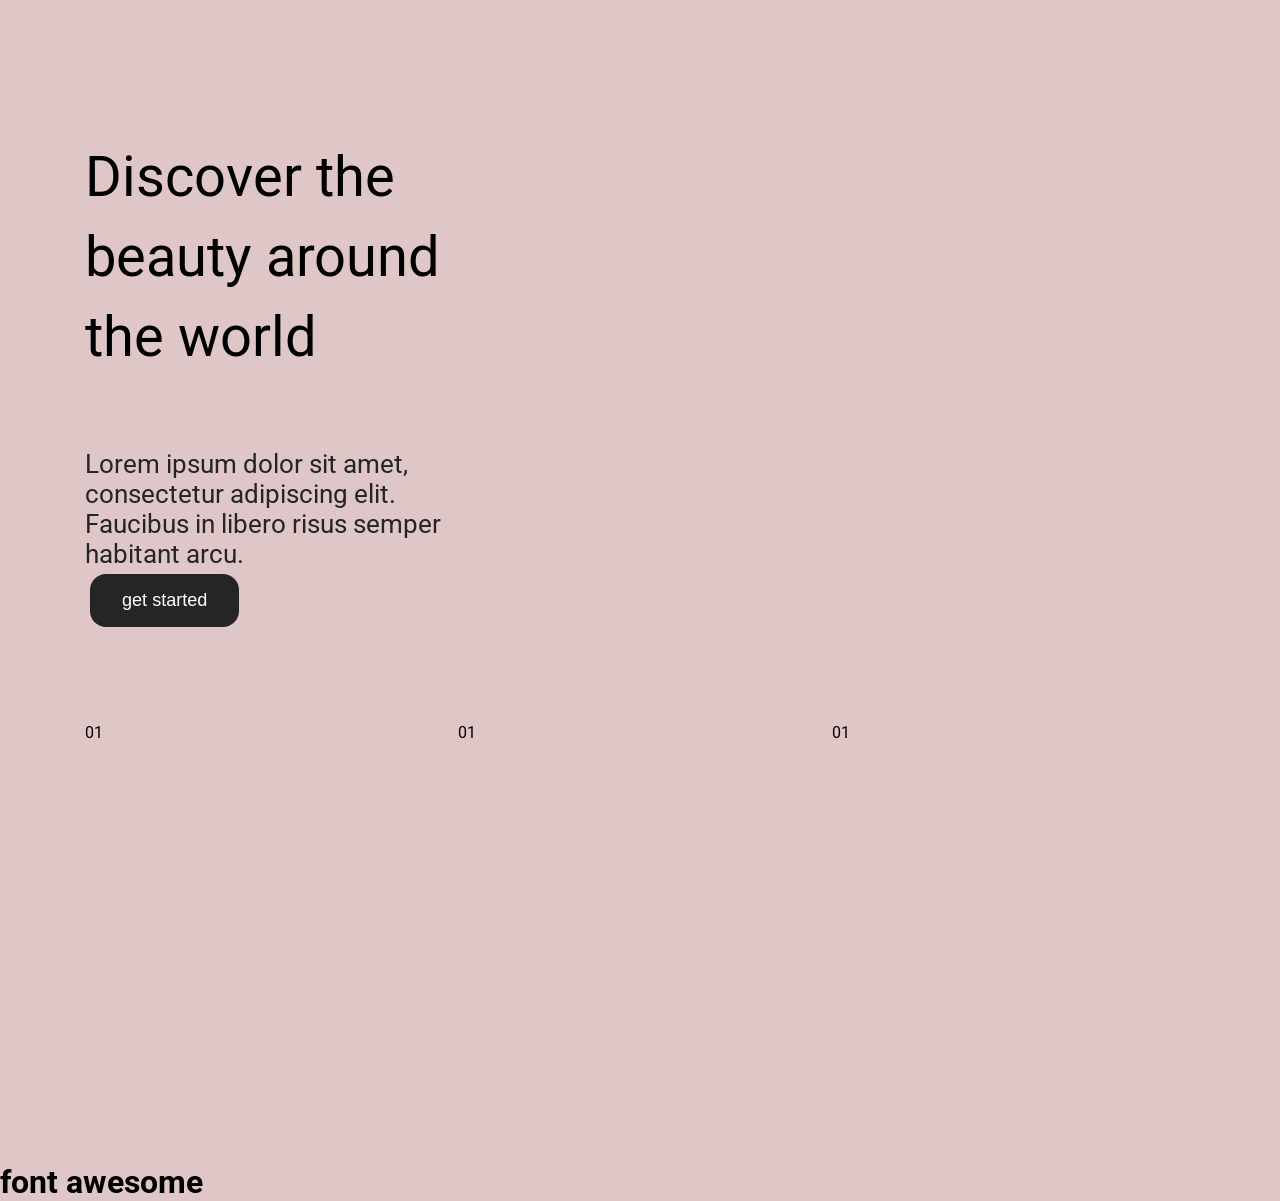
==== index.html @ 911cb874 "initial commit" ====
<!DOCTYPE html>
<html lang="en">
<head>
    <meta charset="UTF-8">
    <meta name="viewport" content="width=device-width, initial-scale=1.0">
    <title>Document</title>

    <style>
        @import url('https://fonts.googleapis.com/css2?family=Roboto:ital,wght@0,100..900;1,100..900&display=swap');
     * {
        padding: 0;
        margin: 0;
        box-sizing: border-box;
     }
     body {
     font-family: "Roboto", sans-serif;
     background-color: #dfc7c7;
     }
     .container {
        max-width: 1110px;
        margin-inline: auto;
        

     }
     .grid {
        display: grid;
        grid-template-columns: repeat(3,1fr);
        gap: 1.0625px;
     }
     .top-item {
        height: 30rem;
        /* background-color: burlywood; */
     }
     .top1 h2 {
       font-size: 3.5rem;
       line-height: 5rem;
       font-weight: 400;
       
     }
     .top1 {
        margin-top: 137px;
     }
     .top-item {
        border-radius: 1rem;
        /* margin-top: 10px; */
        
     }
     .top1 p {
        font-size: 1.63rem;
        color: #252525;
        margin-top: 4.5rem;
     }
     button {
        background-color: #252525;
        color: white;
        padding: 1rem 2rem;
        border: none;
        border-radius: 1rem;
        font-size: 1.13rem;
        cursor: pointer;
        margin: 5px;
     }
     button:hover{
        background-color: rgb(74, 109, 139);
     }
     .top2 {
        background: url(https://images.unsplash.com/photo-1613323593608-abc90fec84ff?w=500&auto=format&fit=crop&q=60&ixlib=rb-4.1.0&ixid=M3wxMjA3fDB8MHxzZWFyY2h8Nnx8aW1hZ2V8ZW58MHx8MHx8fDA%3D);
        background-size: cover;
        background-position: center;
        background-repeat: no-repeat;
        margin-top: 46px;
     }
     .top3 {
        background: url(https://images.unsplash.com/photo-1714918726792-3bad2cccb597?w=500&auto=format&fit=crop&q=60&ixlib=rb-4.1.0&ixid=M3wxMjA3fDB8MHxzZWFyY2h8N3x8Zm9yZXN0JTIwYW5kJTIwc2t5fGVufDB8fDB8fHww);
        background-size: cover;
        background-position: center;
        background-repeat: no-repeat;
        margin-top: 171px;
     }
     .bottom {
        height: 27.50rem;
        margin-top: 4.5rem;
        gap: 10px;
     }
    
     .sawir1 {
        background: url(https://images.unsplash.com/photo-1639439079373-badbac81c5b6?w=500&auto=format&fit=crop&q=60&ixlib=rb-4.1.0&ixid=M3wxMjA3fDB8MHxzZWFyY2h8MTl8fGZvcmVzdCUyMGFuZCUyMHNreXxlbnwwfHwwfHx8MA%3D%3D);
        background-size: cover;
        background-position: center;
        background-repeat: no-repeat;  
        height: 100%;
        border-radius: 1rem;
        
     }
     .sawir2 {
        background: url(https://images.unsplash.com/photo-1643286918679-dc71941c0c8a?w=500&auto=format&fit=crop&q=60&ixlib=rb-4.1.0&ixid=M3wxMjA3fDB8MHxzZWFyY2h8MjB8fHJpdmVyJTIwYW5kJTIwZm9yZXN0fGVufDB8fDB8fHww);
        background-size: cover;
        background-position: center;
        background-repeat: no-repeat;  
        height: 100%;
        border-radius: 1rem;
     }
     .sawir3 {
        background: url(https://plus.unsplash.com/premium_photo-1668456460190-ec6eabb39cf8?w=500&auto=format&fit=crop&q=60&ixlib=rb-4.1.0&ixid=M3wxMjA3fDB8MHxzZWFyY2h8MTd8fHN1biUyMHJpc2V8ZW58MHx8MHx8fDA%3D);
        background-size: cover;
        background-position: center;
        background-repeat: no-repeat;  
        height: 100%;
        border-radius: 1rem;
     }
    </style>

</head>
<body>
    <div class="container">

        <div class="grid top">


          <div class="top-item top1">
           <h2>Discover the beauty around the world</h2>
           <p>Lorem ipsum dolor sit amet, consectetur adipiscing elit. Faucibus in libero risus semper habitant arcu.</p>
           <button>get started</button>
          </div>

         <div class="top-item top2">
          
         </div>

      <div class="top-item top3">

      </div>


        </div>

<div class="grid bottom">
    <div class="bottom-item">
        <span>01</span>
        <div class="sawir1">

        </div>
    </div>
    <div class="bottom-item">
        <span>01</span>
        <div class="sawir2">

        </div>
    </div>
    <div class="bottom-item">
        <span>01</span>
        <div class="sawir3">

        </div>
    </div>
</div>


    </div>
</body>
</html>



<h1>font awesome</h1>
<i class="fa-solid fa-music"></i>
<i class="fa-solid fa-volume-low"></i>
<i class="fa-solid fa-volume-high"></i>
<i class="fa-solid fa-music"></i>
<i class="fa-brands fa-youtube"></i>
<i class="fa-brands fa-facebook"></i>
<i class="fa-brands fa-tiktok"></i>
<i class="fa-brands fa-opera"></i>
<i class="fa-brands fa-chrome"></i>
<i class="fa-brands fa-calculator"></i>
<i class="fa-brands fa-telegram"></i>
<i class="fa-brands fa-discord"></i>
<i class="fa-brands fa-whatsapp"></i>
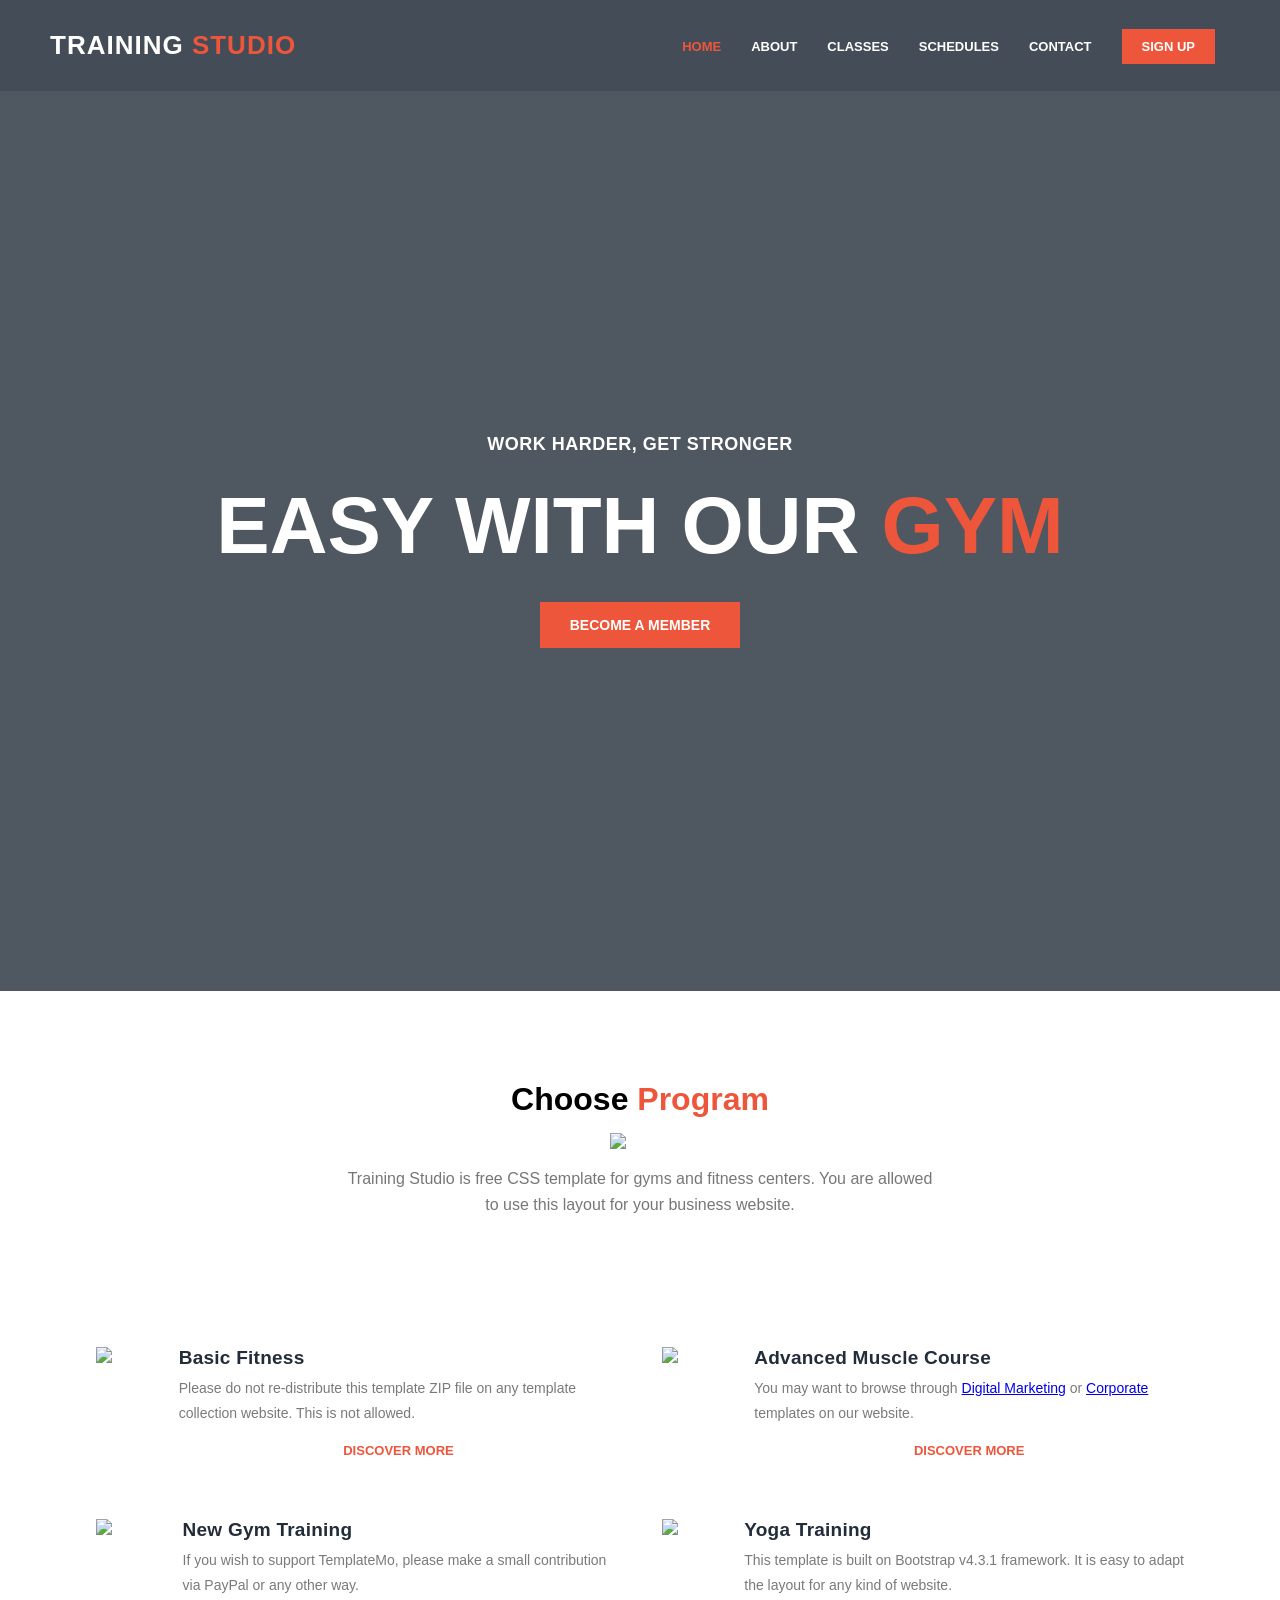
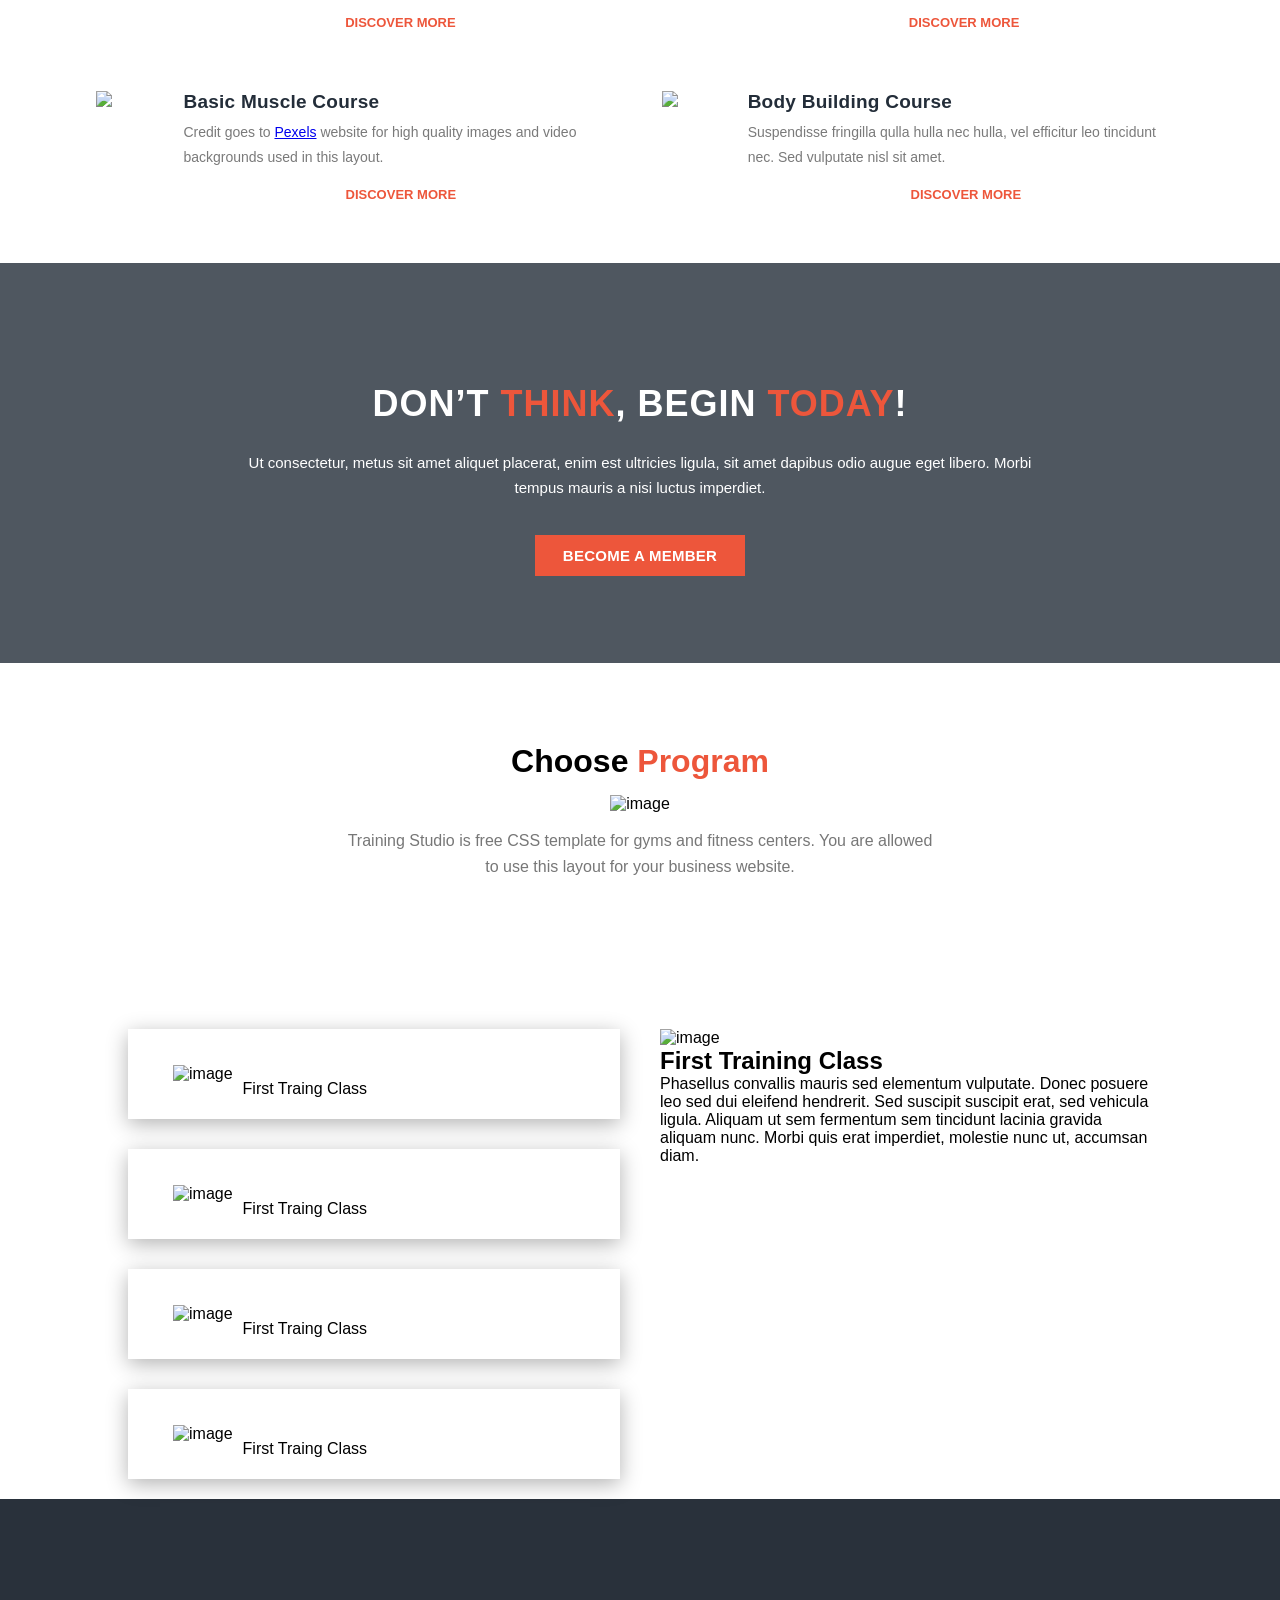
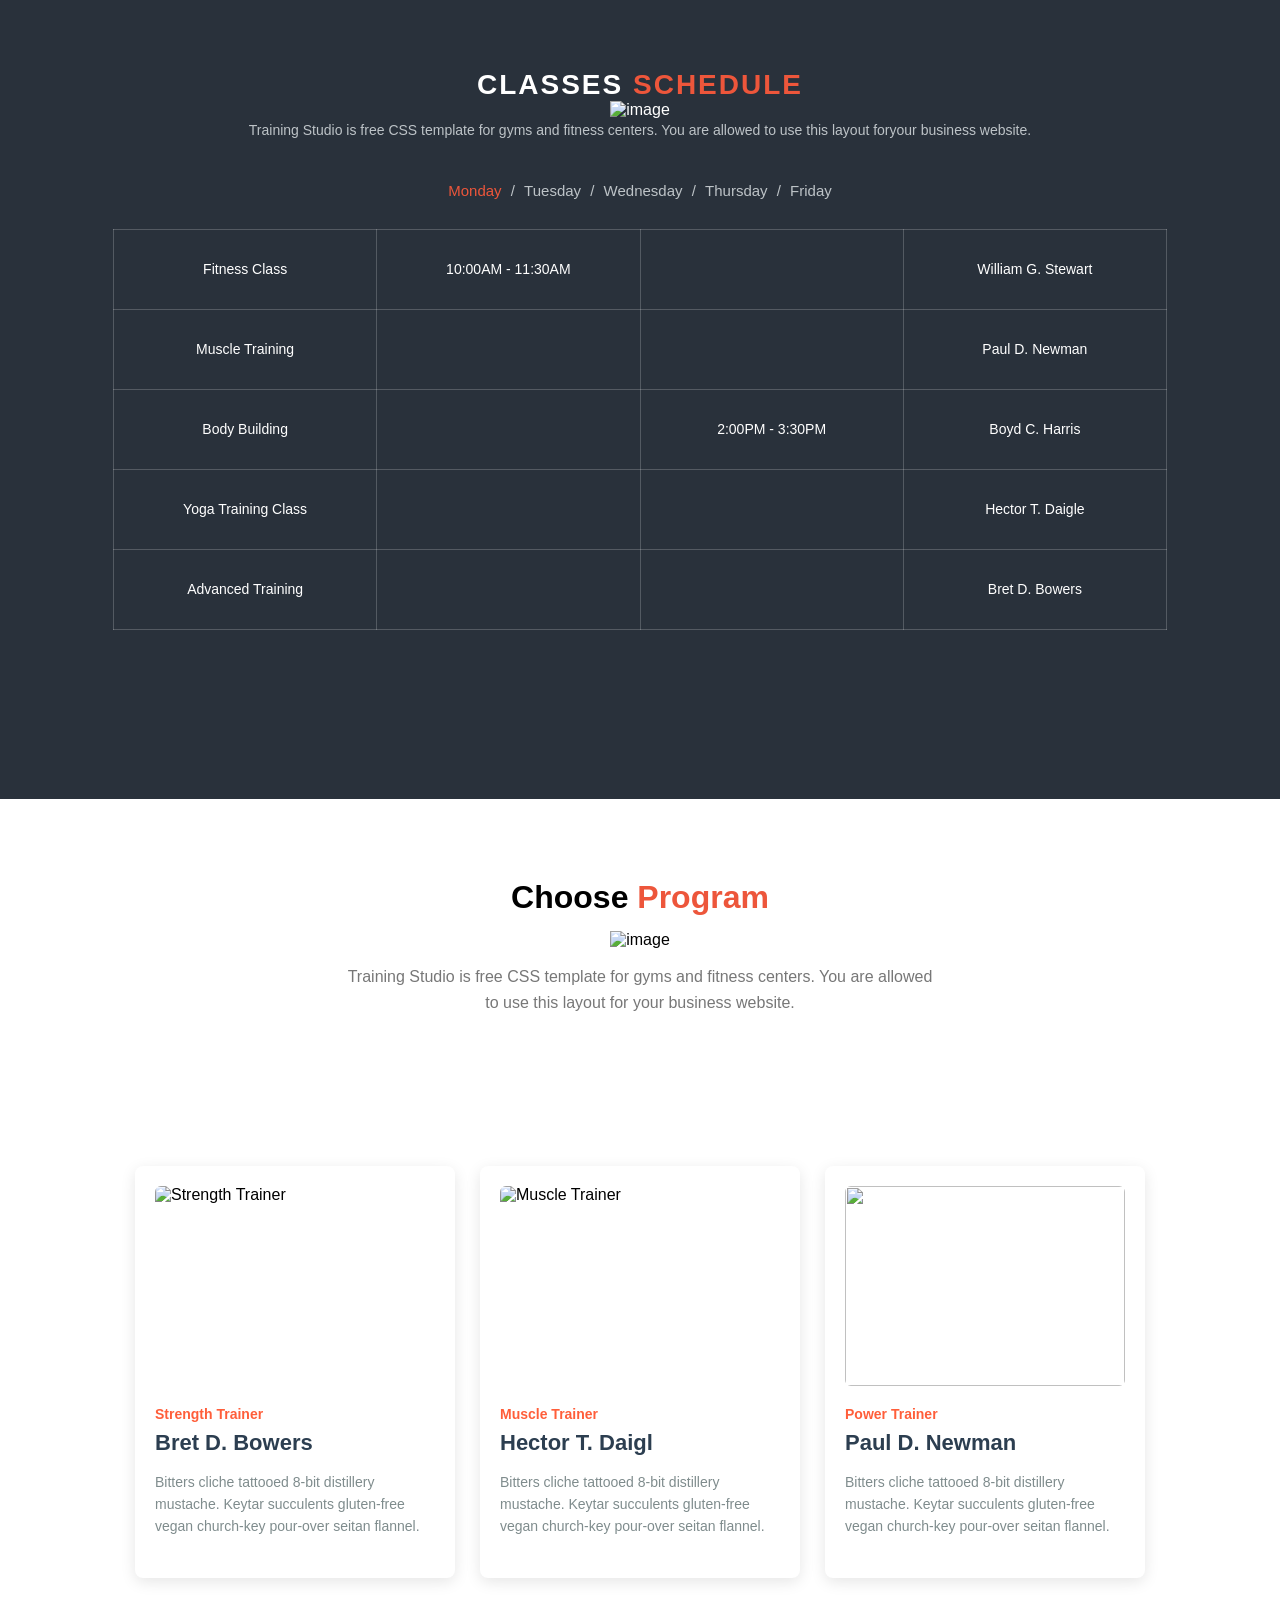
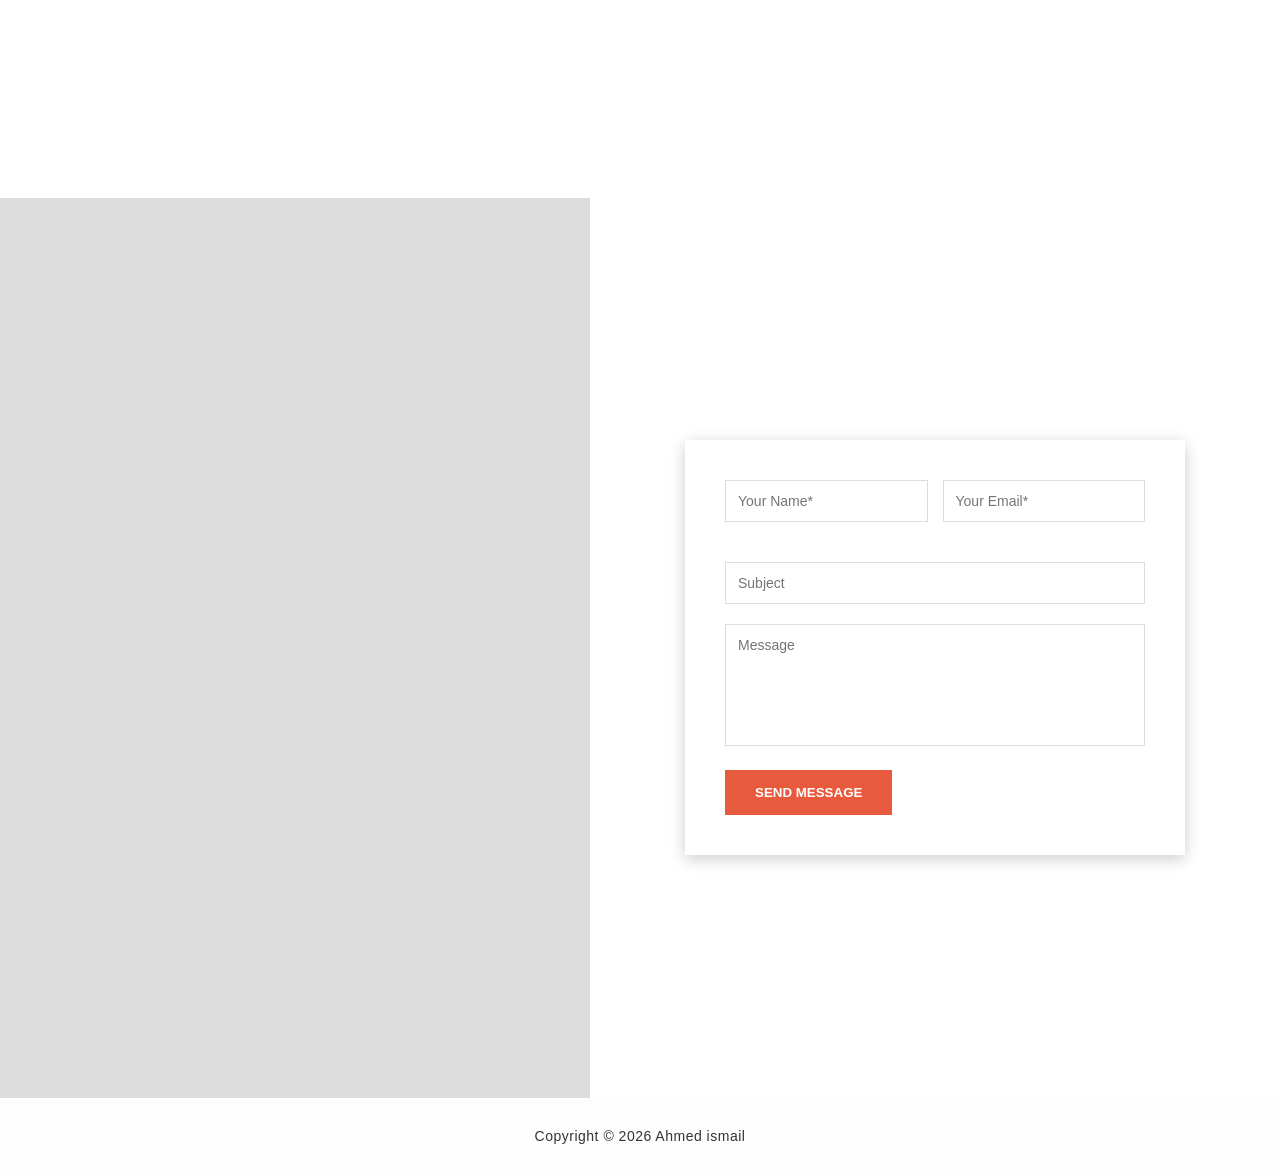
==== commit f1c99450: "hagajis" ====
--- a/index.html
+++ b/index.html
@@ -1,178 +1,1092 @@
 <!DOCTYPE html>
-<html lang="en">
+<html lang="so">
+
 <head>
     <meta charset="UTF-8">
     <meta name="viewport" content="width=device-width, initial-scale=1.0">
-    <title>Document</title>
-
-    <style>
-        @import url('https://fonts.googleapis.com/css2?family=Roboto:ital,wght@0,100..900;1,100..900&display=swap');
-     * {
+    <title>Training Studio - Home</title>
+    <link rel="stylesheet" href="style.css">
+</head>
+<style>
+    /* Guud ahaan */
+    * {
+        margin: 0;
         padding: 0;
-        margin: 0;
         box-sizing: border-box;
-     }
-     body {
-     font-family: "Roboto", sans-serif;
-     background-color: #dfc7c7;
-     }
-     .container {
-        max-width: 1110px;
-        margin-inline: auto;
-        
-
-     }
-     .grid {
-        display: grid;
-        grid-template-columns: repeat(3,1fr);
-        gap: 1.0625px;
-     }
-     .top-item {
-        height: 30rem;
-        /* background-color: burlywood; */
-     }
-     .top1 h2 {
-       font-size: 3.5rem;
-       line-height: 5rem;
-       font-weight: 400;
-       
-     }
-     .top1 {
-        margin-top: 137px;
-     }
-     .top-item {
-        border-radius: 1rem;
-        /* margin-top: 10px; */
-        
-     }
-     .top1 p {
-        font-size: 1.63rem;
-        color: #252525;
-        margin-top: 4.5rem;
-     }
-     button {
-        background-color: #252525;
-        color: white;
-        padding: 1rem 2rem;
-        border: none;
-        border-radius: 1rem;
-        font-size: 1.13rem;
-        cursor: pointer;
-        margin: 5px;
-     }
-     button:hover{
-        background-color: rgb(74, 109, 139);
-     }
-     .top2 {
-        background: url(https://images.unsplash.com/photo-1613323593608-abc90fec84ff?w=500&auto=format&fit=crop&q=60&ixlib=rb-4.1.0&ixid=M3wxMjA3fDB8MHxzZWFyY2h8Nnx8aW1hZ2V8ZW58MHx8MHx8fDA%3D);
+        font-family: 'Arial Black', sans-serif;
+        /* Waxay u dhowdahay font-ka sawirka */
+    }
+
+    body {
+        /* background-color: #232d39; */
+    }
+
+    /* Header-ka dusha maraya */
+    header {
+        position: absolute;
+        top: 0;
+        left: 0;
+        width: 100%;
+        z-index: 1000;
+        padding: 30px 50px;
+        background: #232d39d8;
+        /* Hufnaan dhalada ah */
+        position: sticky;
+    }
+
+    .navbar {
+        display: flex;
+        justify-content: space-between;
+        align-items: center;
+        max-width: 1200px;
+        margin: auto;
+    }
+
+    .logo {
+        color: #fff;
+        font-size: 26px;
+        font-weight: 900;
+        letter-spacing: 1px;
+    }
+
+    .logo span {
+        color: #ed563b;
+        /* Orange-ga rasmiga ah */
+    }
+
+    .nav-links {
+        list-style: none;
+        display: flex;
+        align-items: center;
+    }
+
+    .nav-links li {
+        margin: 0 15px;
+    }
+
+    .nav-links a {
+        text-decoration: none;
+        color: #fff;
+        font-size: 13px;
+        font-weight: 600;
+        transition: 0.3s;
+    }
+
+    .nav-links a.active,
+    .nav-links a:hover {
+        color: #ed563b;
+    }
+
+    /* Button-ka Sign Up ee geeska */
+    .sign-up {
+        background-color: #ed563b;
+        padding: 10px 20px;
+        color: #fff !important;
+        border-radius: 0;
+        /* Template-ku ma laha wareeg */
+    }
+
+    /* Main Banner (Dhabarka dambe) */
+    .main-banner {
+        background-image: url('https://templatemo.com/templates/templatemo_548_training_studio/assets/images/gym-video-poster.jpg');
         background-size: cover;
         background-position: center;
+        height: 100vh;
+        position: relative;
+    }
+
+    .video-overlay {
+        position: absolute;
+        top: 0;
+        left: 0;
+        width: 100%;
+        height: 100%;
+        background-color: rgba(35, 45, 57, 0.8);
+        /* Madow hufan */
+        display: flex;
+        justify-content: center;
+        align-items: center;
+        text-align: center;
+    }
+
+    /* Qoraalka dhexda fadhiya */
+    .caption h6 {
+        color: #fff;
+        font-size: 18px;
+        text-transform: uppercase;
+        font-weight: 800;
+        margin-bottom: 25px;
+        letter-spacing: 0.5px;
+    }
+
+    .caption h1 {
+        color: #fff;
+        font-size: 80px;
+        font-weight: 900;
+        margin-bottom: 30px;
+        text-transform: uppercase;
+    }
+
+    .caption h1 span {
+        color: #ed563b;
+    }
+
+    .main-banner video {
+        position: absolute;
+        top: 0;
+        left: 0;
+        width: 100%;
+        height: 100%;
+        object-fit: cover;
+        z-index: -1;
+    }
+
+    /* Button-ka Main-ka ah */
+    .main-button a {
+        display: inline-block;
+        background-color: #ed563b;
+        color: #fff;
+        padding: 15px 30px;
+        text-decoration: none;
+        font-size: 14px;
+        font-weight: 700;
+        transition: 0.3s;
+    }
+
+    .main-button a:hover {
+        background-color: #f9735b;
+    }
+
+    /* Wixii mobilada ah */
+    @media (max-width: 992px) {
+        .caption h1 {
+            font-size: 50px;
+        }
+
+        .nav-links {
+            display: none;
+        }
+
+        /* Mobile menu ayaa loo baahan lahaa halkan */
+    }
+
+    /* Styling-ka Hamburger Icon-ka (Desktop ahaan waa qarsoon yahay) */
+    .menu-toggle {
+        display: none;
+        cursor: pointer;
+        flex-direction: column;
+        gap: 5px;
+    }
+
+    .menu-toggle .bar {
+        width: 30px;
+        height: 3px;
+        background-color: white;
+        transition: 0.3s;
+    }
+
+    /* Choose Program Styling */
+    #features {
+        padding: 120px 0;
+        background-color: #fff;
+        color: #232d39;
+    }
+    .container {
+        width: 85%;
+        max-width: 1200px;
+        margin: auto;
+    }
+
+    .section-heading {
+        text-align: center;
+        margin-bottom: 80px;
+    }
+
+    .section-heading h2 {
+        font-size: 28px;
+        font-weight: 800;
+        color: #232d39;
+        text-transform: uppercase;
+        letter-spacing: 1px;
+    }
+
+    .section-heading em {
+        font-style: normal;
+        color: #ed563b;
+    }
+
+    .section-heading img {
+        margin: 20px auto;
+        display: block;
+    }
+
+    .section-heading p {
+        font-size: 14px;
+        color: #7a7a7a;
+    }
+
+    /* Grid-ka labada saf ah */
+    .features-items {
+        display: flex;
+        flex-wrap: wrap;
+        justify-content: space-between;
+    }
+
+    .feature-item {
+        width: 48%;
+        /* Labo saf ayay noqonayaan */
+        display: flex;
+        margin-bottom: 60px;
+    }
+
+    .left-icon img {
+        margin-right: 30px;
+        max-width: 90px;
+    }
+
+    .right-content h4 {
+        margin-top: 0px;
+        margin-bottom: 7px;
+        letter-spacing: 0.25px;
+        color: #232d39;
+        font-size: 19px;
+        text-align: left;
+        font-weight: 700;
+    }
+
+    .right-content p {
+        font-size: 14px;
+        color: #7a7a7a;
+        line-height: 25px;
+        text-align: left;
+        margin-bottom: 15px;
+    }
+
+    .right-content a.text-button {
+        text-decoration: none;
+        color: #ed563b;
+        font-size: 13px;
+        font-weight: 700;
+        text-align: left;
+        text-transform: uppercase;
+        transition: 0.3s;
+    }
+
+    .right-content a.text-button:hover {
+        color: #f9735b;
+    }
+
+    .about {
+        margin-top: 10px;
+        background-color: #fff;
+        color: #232d39;
+    }
+
+    .dhex {
+        padding: 120px 0;
+        background-image: url(/ahmed/images/cta-bg.jpg);
+        background-position: center center;
         background-repeat: no-repeat;
-        margin-top: 46px;
-     }
-     .top3 {
-        background: url(https://images.unsplash.com/photo-1714918726792-3bad2cccb597?w=500&auto=format&fit=crop&q=60&ixlib=rb-4.1.0&ixid=M3wxMjA3fDB8MHxzZWFyY2h8N3x8Zm9yZXN0JTIwYW5kJTIwc2t5fGVufDB8fDB8fHww);
         background-size: cover;
-        background-position: center;
-        background-repeat: no-repeat;
-        margin-top: 171px;
-     }
-     .bottom {
-        height: 27.50rem;
-        margin-top: 4.5rem;
+        position: relative;
+        height: 400px;
+        text-align: center;
+        color: #fff;
+    }
+
+    /* Overlay madow si qoraalku u dhalaalo */
+    .dhex::before {
+        content: "";
+        position: absolute;
+        top: 0;
+        left: 0;
+        width: 100%;
+        height: 100%;
+        background-color: rgba(35, 45, 57, 0.8);
+        /* Midab madow oo hufan */
+        z-index: 1;
+    }
+
+    .dhex-content {
+        position: relative;
+        z-index: 2;
+        /* Inuu overlay-ga ka sarreeyo */
+        max-width: 800px;
+        margin: 0 auto;
+    }
+
+    .dhex-content h2 {
+        font-size: 36px;
+        font-weight: 800;
+        margin-bottom: 25px;
+        text-transform: uppercase;
+        letter-spacing: 1px;
+    }
+
+    .dhex-content h2 em {
+        font-style: normal;
+        color: #ed563b;
+        /* Midabka orange-ka ah */
+    }
+
+    .dhex-content p {
+        font-size: 15px;
+        line-height: 25px;
+        margin-bottom: 35px;
+        color: #fff;
+    }
+
+    /* Button-ka Orange-ka ah */
+    .dhex-content .main-button a {
+        display: inline-block;
+        font-size: 15px;
+        padding: 12px 28px;
+        background-color: #ed563b;
+        color: #fff;
+        text-transform: uppercase;
+        font-weight: 700;
+        text-decoration: none;
+        letter-spacing: 0.25px;
+        transition: all 0.3s;
+    }
+
+    .dhex-content .main-button a:hover {
+        background-color: #f9735b;
+    }
+
+    .our {
+        padding: 80px 10%;
+        text-align: center;
+        background: #fff;
+    }
+
+    .our h1 {
+        font-size: 32px;
+        font-weight: 700;
+        margin-bottom: 15px;
+    }
+
+    .our h1 span {
+        color: #ed563b;
+    }
+
+    .our p {
+        max-width: 600px;
+        margin: 15px auto 50px;
+        color: #777;
+        line-height: 1.6;
+    }
+
+    .classes {
+        display: grid;
+        grid-template-columns: repeat(auto-fit, minmax(250px, 1fr));
+        margin: 20px 10%;
+        gap: 40px;
+    }
+    .training {
+        display: flex;
+        flex-direction: row;
         gap: 10px;
-     }
-    
-     .sawir1 {
-        background: url(https://images.unsplash.com/photo-1639439079373-badbac81c5b6?w=500&auto=format&fit=crop&q=60&ixlib=rb-4.1.0&ixid=M3wxMjA3fDB8MHxzZWFyY2h8MTl8fGZvcmVzdCUyMGFuZCUyMHNreXxlbnwwfHwwfHx8MA%3D%3D);
-        background-size: cover;
-        background-position: center;
-        background-repeat: no-repeat;  
-        height: 100%;
-        border-radius: 1rem;
-        
-     }
-     .sawir2 {
-        background: url(https://images.unsplash.com/photo-1643286918679-dc71941c0c8a?w=500&auto=format&fit=crop&q=60&ixlib=rb-4.1.0&ixid=M3wxMjA3fDB8MHxzZWFyY2h8MjB8fHJpdmVyJTIwYW5kJTIwZm9yZXN0fGVufDB8fDB8fHww);
-        background-size: cover;
-        background-position: center;
-        background-repeat: no-repeat;  
-        height: 100%;
-        border-radius: 1rem;
-     }
-     .sawir3 {
-        background: url(https://plus.unsplash.com/premium_photo-1668456460190-ec6eabb39cf8?w=500&auto=format&fit=crop&q=60&ixlib=rb-4.1.0&ixid=M3wxMjA3fDB8MHxzZWFyY2h8MTd8fHN1biUyMHJpc2V8ZW58MHx8MHx8fDA%3D);
-        background-size: cover;
-        background-position: center;
-        background-repeat: no-repeat;  
-        height: 100%;
-        border-radius: 1rem;
-     }
-    </style>
-
-</head>
+        box-shadow: 0 5px 20px rgba(0, 0, 0, 0.3);
+        border: none;
+        height: 70px;
+        padding: 45px;
+        align-items: center;
+        text-align: center;
+    }
+
+    .seccond {
+        margin-top: 30px;
+    }
+
+    .guud {
+        display: flex;
+        flex-direction: column;
+        gap: 30px;
+    }
+
+    .schedule-section {
+        background: url('https://images.unsplash.com/photo-1534438327276-14e5300c3a48?q=80&w=1500') no-repeat center center/cover;
+        width: 100%;
+        min-height: 100vh;
+    }
+
+    .overlay {
+        background: rgba(18, 27, 38, 0.9);
+        width: 100%;
+        min-height: 100vh;
+        padding: 80px 20px;
+        display: flex;
+        justify-content: center;
+    }
+
+    .container {
+        max-width: 1120px;
+        margin-inline: auto;
+        text-align: center;
+        color: white;
+    }
+
+    .header h2 {
+        font-size: 28px;
+        letter-spacing: 2px;
+    }
+
+    .header h2 span {
+        color: #ed563b;
+    }
+
+    .underline {
+        color: #ed563b;
+        margin: 10px 0;
+        font-weight: bold;
+    }
+
+    .header p {
+        font-size: 14px;
+        color: #bdc3c7;
+        line-height: 1.6;
+        margin-bottom: 40px;
+    }
+
+
+    .days-filter {
+        margin-bottom: 30px;
+        font-size: 15px;
+        color: #bdc3c7;
+    }
+
+    .days-filter span {
+        cursor: pointer;
+        margin: 0 5px;
+    }
+
+    .days-filter span.active {
+        color: #ed563b;
+    }
+
+    .schedule-table {
+        width: 100%;
+        border-collapse: collapse;
+        margin-top: 20px;
+    }
+
+    .schedule-table td {
+        border: 1px solid rgba(255, 255, 255, 0.2);
+        padding: 25px;
+        font-size: 14px;
+        width: 25%;
+        height: 80px;
+    }
+
+    .schedule-table td:empty {
+        background: transparent;
+    }
+
+    .schedule-table td:not(:empty) {
+        color: #ffffff;
+    }
+    .axmed {
+    display: flex;
+    gap: 25px;
+    flex-wrap: wrap;
+    justify-content: center;
+    padding: 20px;
+}
+
+
+.card {
+    background: #fff;
+    width: 320px;
+    padding: 20px;
+    border-radius: 8px;
+    box-shadow: 0 4px 15px rgba(0,0,0,0.1);
+    transition: transform 0.3s ease;
+}
+
+.card:hover {
+    transform: translateY(-5px);
+}
+
+
+.image-box {
+    width: 100%;
+    height: 200px;
+    overflow: hidden;
+    border-radius: 6px;
+    margin-bottom: 20px;
+}
+
+.image-box img {
+    width: 100%;
+    height: 100%;
+    object-fit: cover;
+}
+
+
+.role {
+    color: #ff5e3a; 
+    font-size: 14px;
+    font-weight: bold;
+    display: block;
+    margin-bottom: 8px;
+}
+
+.name {
+    color: #2c3e50;
+    font-size: 22px;
+    margin: 0 0 15px 0;
+}
+
+.description {
+    color: #7f8c8d;
+    font-size: 14px;
+    line-height: 1.6;
+    margin-bottom: 20px;
+}
+
+
+.social-links {
+    display: flex;
+    gap: 15px;
+}
+
+.social-links a {
+    color: #333;
+    font-size: 16px;
+    text-decoration: none;
+    transition: color 0.3s;
+}
+
+.social-links a:hover {
+    color: #ff5e3a;
+}
+.contact-container {
+    display: flex;
+    height: 100vh; 
+    width: 100%;
+    margin-top: 200px;
+}
+
+
+.map-container {
+    flex: 1; 
+    background-color: #ddd;
+}
+
+
+.form-container {
+    flex: 1; 
+    display: flex;
+    align-items: center;
+    justify-content: center;
+    padding: 50px;
+    background: url(/ahmed/images/contact-bg.jpg) no-repeat center center; 
+    background-size: cover;
+}
+
+.contact-form {
+    background: white;
+    padding: 40px;
+    width: 100%;
+    max-width: 500px;
+    box-shadow: 0 4px 15px rgba(0,0,0,0.2);
+}
+
+.input-group {
+    display: flex;
+    gap: 15px;
+    margin-bottom: 20px;
+}
+
+.input-group input {
+    flex: 1;
+}
+
+input[type="text"],
+input[type="email"],
+textarea {
+    width: 100%;
+    padding: 12px;
+    margin-bottom: 20px;
+    border: 1px solid #ddd;
+    outline: none;
+    font-size: 14px;
+    color: #333;
+}
+
+textarea {
+    resize: none;
+}
+
+.send-btn {
+    background-color: #e85a3d; 
+    color: white;
+    border: none;
+    padding: 15px 30px;
+    font-weight: bold;
+    cursor: pointer;
+    transition: 0.3s;
+}
+.send-btn:hover {
+    background-color: #cf4e33;
+}
+
+footer {
+    padding: 30px 0; /* Booska sare iyo hoos ka xiraya */
+    background-color: #fdfdfd; /* Midabka madowga dhumucda leh */
+    text-align: center;
+    color: #333;
+}
+
+footer p {
+    color: #333;
+    font-size: 14px;
+    font-weight: 400;
+    letter-spacing: 0.5px;
+}
+
+footer p a {
+    color: #ed563b; /* Midabka Orange-ka ee Template-ka */
+    text-decoration: none;
+    transition: all 0.3s;
+}
+
+footer p a:hover {
+    color: #f9735b; /* Marka mouse-ka la mariyo wuu yara dhalaalayaa */
+}
+
+/* Wixii mobilada ah si uu qoraalku u yaraado */
+@media (max-width: 768px) {
+    footer p {
+        font-size: 12px;
+        padding: 0 20px;
+    }
+}
+
+
+@media (max-width: 768px) {
+    .contact-container {
+        flex-direction: column;
+    }
+    .map-container {
+        height: 300px;
+    }
+}
+
+    /* Responsive: Mobile-ka */
+    @media (max-width: 768px) {
+        .dhex-content h2 {
+            font-size: 28px;
+        }
+
+        .dhex-section {
+            padding: 80px 20px;
+        }
+    }
+
+
+    @media (max-width: 992px) {
+        .feature-item {
+            width: 100%;
+        }
+    }
+
+    /* Mobile Responsive */
+    @media (max-width: 992px) {
+        header {
+            padding: 20px 30px;
+        }
+
+        .menu-toggle {
+            display: flex;
+            /* Halkan ayuu ka soo muuqanayaa mobile-ka */
+        }
+
+        .nav-links {
+            position: absolute;
+            top: 80px;
+            left: -100%;
+            /* Bilowga waa qarsoon yahay */
+            flex-direction: column;
+            background-color: rgba(35, 45, 57, 0.95);
+            width: 100%;
+            text-align: center;
+            transition: 0.5s;
+            padding: 20px 0;
+            display: flex;
+            /* Ka saar 'display: none' ee aad hore u haysatay */
+        }
+
+        /* Marka la riixo menu-ka wuu soo baxayaa */
+        .nav-links.active {
+            left: 0;
+        }
+
+        .nav-links li {
+            margin: 15px 0;
+        }
+
+        .caption h1 {
+            font-size: 40px;
+        }
+    }
+</style>
+
 <body>
-    <div class="container">
-
-        <div class="grid top">
-
-
-          <div class="top-item top1">
-           <h2>Discover the beauty around the world</h2>
-           <p>Lorem ipsum dolor sit amet, consectetur adipiscing elit. Faucibus in libero risus semper habitant arcu.</p>
-           <button>get started</button>
-          </div>
-
-         <div class="top-item top2">
-          
-         </div>
-
-      <div class="top-item top3">
-
-      </div>
-
-
+
+    <header>
+        <nav class="navbar">
+            <div class="logo">
+                TRAINING <span>STUDIO</span>
+            </div>
+
+            <div class="menu-toggle" id="mobile-menu">
+                <span class="bar"></span>
+                <span class="bar"></span>
+                <span class="bar"></span>
+            </div>
+
+            <ul class="nav-links">
+                <li><a href="#" class="active">HOME</a></li>
+                <li><a href="#about">ABOUT</a></li>
+                <li><a href="#">CLASSES</a></li>
+                <li><a href="#">SCHEDULES</a></li>
+                <li><a href="#contact">CONTACT</a></li>
+                <li><a href="#" class="sign-up">SIGN UP</a></li>
+            </ul>
+        </nav>
+    </header>
+
+    <section class="main-banner">
+        <div class="video-overlay">
+            <div class="vidoe">
+                <video class="bg-video" autoplay muted loop playsinline>
+                    <source src="/assets/images/gym-video.mp4" type="video/mp4">
+                </video>
+            </div>
+            <div class="caption">
+                <h6>WORK HARDER, GET STRONGER</h6>
+                <h1>EASY WITH OUR <span>GYM</span></h1>
+                <div class="main-button">
+                    <a href="#">BECOME A MEMBER</a>
+                </div>
+            </div>
         </div>
-
-<div class="grid bottom">
-    <div class="bottom-item">
-        <span>01</span>
-        <div class="sawir1">
-
+    </section>
+    <section id="about" class="about">
+        <div class="container">
+            <div class="row">
+                <div class="our">
+                    <h1 style="color: black;">Choose<span> Program</span></h1>
+                    <img src="/ahmed/images/line-dec.png" alt="image">
+                    <p>Training Studio is free CSS template for gyms and fitness centers. You are allowed to use this
+                        layout for
+                        your business website.</p>
+                </div>
+                <div class="features-items">
+                    <div class="feature-item">
+                        <div class="left-icon">
+                            <img src="/assets/images/features-first-icon.png" alt="training icon">
+                        </div>
+                        <div class="right-content">
+                            <h4>Basic Fitness</h4>
+                            <p>Please do not re-distribute this template ZIP file on any template collection website.
+                                This is not allowed.</p>
+                            <a href="#" class="text-button">DISCOVER MORE</a>
+                        </div>
+                    </div>
+
+                    <div class="feature-item">
+                        <div class="left-icon">
+                            <img src="/assets/images/features-first-icon.png" alt="training icon">
+                        </div>
+                        <div class="right-content">
+                            <h4>Advanced Muscle Course</h4>
+                            <p>You may want to browse through <a href="#">Digital Marketing</a> or <a
+                                    href="#">Corporate</a> templates on our website.</p>
+                            <a href="#" class="text-button">DISCOVER MORE</a>
+                        </div>
+                    </div>
+
+                    <div class="feature-item">
+                        <div class="left-icon">
+                            <img src="/assets/images/features-first-icon.png" alt="training icon">
+                        </div>
+                        <div class="right-content">
+                            <h4>New Gym Training</h4>
+                            <p>If you wish to support TemplateMo, please make a small contribution via PayPal or any
+                                other way.</p>
+                            <a href="#" class="text-button">DISCOVER MORE</a>
+                        </div>
+                    </div>
+
+                    <div class="feature-item">
+                        <div class="left-icon">
+                            <img src="/assets/images/features-first-icon.png" alt="training icon">
+                        </div>
+                        <div class="right-content">
+                            <h4>Yoga Training</h4>
+                            <p>This template is built on Bootstrap v4.3.1 framework. It is easy to adapt the layout for
+                                any kind of website.</p>
+                            <a href="#" class="text-button">DISCOVER MORE</a>
+                        </div>
+                    </div>
+
+                    <div class="feature-item">
+                        <div class="left-icon">
+                            <img src="/assets/images/features-first-icon.png" alt="training icon">
+                        </div>
+                        <div class="right-content">
+                            <h4>Basic Muscle Course</h4>
+                            <p>Credit goes to <a href="#">Pexels</a> website for high quality images and video
+                                backgrounds used in this layout.</p>
+                            <a href="#" class="text-button">DISCOVER MORE</a>
+                        </div>
+                    </div>
+                    <div class="feature-item">
+                        <div class="left-icon">
+                            <img src="/assets/images/features-first-icon.png" alt="training icon">
+                        </div>
+                        <div class="right-content">
+                            <h4>Body Building Course</h4>
+                            <p>Suspendisse fringilla qulla hulla nec hulla, vel efficitur leo tincidunt nec. Sed
+                                vulputate nisl sit amet.</p>
+                            <a href="#" class="text-button">DISCOVER MORE</a>
+                        </div>
+                    </div>
+                </div>
+            </div>
+        </div>
+    </section>
+    <section class="dhex">
+        <div class="container">
+            <div class="dhex-content">
+                <h2>DON’T <em>THINK</em>, BEGIN <em>TODAY</em>!</h2>
+                <p>Ut consectetur, metus sit amet aliquet placerat, enim est ultricies ligula, sit amet dapibus odio
+                    augue eget libero. Morbi tempus mauris a nisi luctus imperdiet.</p>
+                <div class="main-button">
+                    <a href="#">BECOME A MEMBER</a>
+                </div>
+            </div>
+        </div>
+    </section>
+
+    <section class="classess">
+        <div class="our">
+            <h1>Choose<span> Program</span></h1>
+            <img src="/ahmed/images/line-dec.png" alt="image">
+            <p>Training Studio is free CSS template for gyms and fitness centers. You are allowed to use this layout for
+                your business website.</p>
+        </div>
+
+        <div class="classes">
+            <div class="guud">
+                <div class="training">
+                    <div class="first">
+                        <img src="/assets/images/tabs-first-icon.png" height="30px" alt="image">
+                    </div>
+                    <div class="seccond">
+                        <p>First Traing Class</p>
+                    </div>
+                </div>
+                <div class="training">
+                    <div class="first">
+                        <img src="/assets/images/tabs-first-icon.png" height="30px" alt="image">
+                    </div>
+                    <div class="seccond">
+                        <p>First Traing Class</p>
+                    </div>
+                </div>
+                <div class="training">
+                    <div class="first">
+                        <img src="/assets/images/tabs-first-icon.png" height="30px" alt="image">
+                    </div>
+                    <div class="seccond">
+                        <p>First Traing Class</p>
+                    </div>
+                </div>
+                <div class="training">
+                    <div class="first">
+                        <img src="/assets/images/tabs-first-icon.png" height="30px" alt="image">
+                    </div>
+                    <div class="seccond">
+                        <p>First Traing Class</p>
+                    </div>
+                </div>
+            </div>
+            <div class="sawir">
+                <img src="assets/images/training-image-01.jpg" alt="image">
+                <h2>First Training Class</h2>
+                <p>Phasellus convallis mauris sed elementum vulputate. Donec posuere leo sed dui eleifend hendrerit. Sed
+                    suscipit suscipit erat, sed vehicula ligula. Aliquam ut sem fermentum sem tincidunt lacinia gravida
+                    aliquam nunc. Morbi quis erat imperdiet, molestie nunc ut, accumsan diam.</p>
+            </div>
+        </div>
+    </section>
+    <section>
+        <section class="schedule-section">
+            <div class="overlay">
+                <div class="container">
+                    <div class="header">
+                        <h2>CLASSES <span>SCHEDULE</span></h2>
+                        <img src="" alt="image">
+                        <p>Training Studio is free CSS template for gyms and fitness centers. You are allowed to use
+                            this layout foryour business website.</p>
+                    </div>
+
+                    <div class="days-filter">
+                        <span class="active">Monday</span> / <span>Tuesday</span> / <span>Wednesday</span> /
+                        <span>Thursday</span> / <span>Friday</span>
+                    </div>
+
+                    <table class="schedule-table">
+                        <tbody>
+                            <tr>
+                                <td>Fitness Class</td>
+                                <td>10:00AM - 11:30AM</td>
+                                <td></td>
+                                <td>William G. Stewart</td>
+                            </tr>
+                            <tr>
+                                <td>Muscle Training</td>
+                                <td></td>
+                                <td></td>
+                                <td>Paul D. Newman</td>
+                            </tr>
+                            <tr>
+                                <td>Body Building</td>
+                                <td></td>
+                                <td>2:00PM - 3:30PM</td>
+                                <td>Boyd C. Harris</td>
+                            </tr>
+                            <tr>
+                                <td>Yoga Training Class</td>
+                                <td></td>
+                                <td></td>
+                                <td>Hector T. Daigle</td>
+                            </tr>
+                            <tr>
+                                <td>Advanced Training</td>
+                                <td></td>
+                                <td></td>
+                                <td>Bret D. Bowers</td>
+                            </tr>
+                        </tbody>
+                    </table>
+                </div>
+            </div>
+        </section>
+    </section>
+
+
+
+<section class="exercise">
+<div class="our">
+                    <h1>Choose<span> Program</span></h1>
+                    <img src="" alt="image">
+                    <p>Training Studio is free CSS template for gyms and fitness centers. You are allowed to use this
+                        layout for
+                        your business website.</p>
+                </div>
+
+                <div class="axmed">
+        <div class="card">
+            <div class="image-box">
+                <img src="assets/images/second-trainer.jpg" alt="Strength Trainer">
+            </div>
+            <div class="content">
+                <span class="role">Strength Trainer</span>
+                <h2 class="name">Bret D. Bowers</h2>
+                <p class="description">
+                    Bitters cliche tattooed 8-bit distillery mustache. Keytar succulents gluten-free vegan church-key pour-over seitan flannel.
+                </p>
+                <div class="social-links">
+                    <a href="#"><i class="fab fa-facebook-f"></i></a>
+                    <a href="#"><i class="fab fa-twitter"></i></a>
+                    <a href="#"><i class="fab fa-linkedin-in"></i></a>
+                    <a href="#"><i class="fab fa-behance"></i></a>
+                </div>
+            </div>
+        </div>
+        <div class="card">
+            <div class="image-box">
+                <img src="assets/images/third-trainer.jpg" alt="Muscle Trainer">
+            </div>
+            <div class="content">
+                <span class="role">Muscle Trainer</span>
+                <h2 class="name">Hector T. Daigl</h2>
+                <p class="description">
+                    Bitters cliche tattooed 8-bit distillery mustache. Keytar succulents gluten-free vegan church-key pour-over seitan flannel.
+                </p>
+                <div class="social-links">
+                    <a href="#"><i class="fab fa-facebook-f"></i></a>
+                    <a href="#"><i class="fab fa-twitter"></i></a>
+                    <a href="#"><i class="fab fa-linkedin-in"></i></a>
+                    <a href="#"><i class="fab fa-behance"></i></a>
+                </div>
+            </div>
+        </div>
+
+        <div class="card">
+            <div class="image-box">
+                <img src="first-trainer.jpg"Power Trainer">
+            </div>
+            <div class="content">
+                <span class="role">Power Trainer</span>
+                <h2 class="name">Paul D. Newman</h2>
+                <p class="description">
+                    Bitters cliche tattooed 8-bit distillery mustache. Keytar succulents gluten-free vegan church-key pour-over seitan flannel.
+                </p>
+                <div class="social-links">
+                    <a href="#"><i class="fab fa-facebook-f"></i></a>
+                    <a href="#"><i class="fab fa-twitter"></i></a>
+                    <a href="#"><i class="fab fa-linkedin-in"></i></a>
+                    <a href="#"><i class="fab fa-behance"></i></a>
+                </div>
+            </div>
         </div>
     </div>
-    <div class="bottom-item">
-        <span>01</span>
-        <div class="sawir2">
-
+
+</section>
+
+    <section   class="contact-container" id="contact">
+    <div class="map-container">
+        <iframe 
+            src="https://www.google.com/maps/embed?pb=!1m18!1m12!1m3!1d3671.697924294438!2d-43.3674681!3d-23.0044566!2m3!1f0!2f0!3f0!3m2!1i1024!2i768!4f13.1!3m3!1m2!1s0x9bd69562772591%3A0x691776513470120!2sAv.%20L%C3%BAcio%20Costa%20-%20Barra%20da%20Tijuca%2C%20Rio%20de%20Janeiro%20-%20RJ%2C%20Brazil!5e0!3m2!1sen!2sso!4v1700000000000" 
+            width="100%" height="100%" style="border:0;" allowfullscreen="" loading="lazy">
+        </iframe>
+    </div>
+
+    <div class="form-container">
+        <form class="contact-form">
+            <div class="input-group">
+                <input type="text" placeholder="Your Name*" required>
+                <input type="email" placeholder="Your Email*" required>
+            </div>
+            <input type="text" placeholder="Subject">
+            <textarea placeholder="Message" rows="6"></textarea>
+            <button type="submit" class="send-btn">SEND MESSAGE</button>
+        </form>
+    </div>
+</section>
+<footer>
+    <div class="container">
+        <div class="footer-content">
+            <p>Copyright &copy; 2026 Ahmed ismail</p>
         </div>
     </div>
-    <div class="bottom-item">
-        <span>01</span>
-        <div class="sawir3">
-
-        </div>
-    </div>
-</div>
-
-
-    </div>
+</footer>
+
+    <script>
+        const menu = document.querySelector('#mobile-menu');
+        const menuLinks = document.querySelector('.nav-links');
+
+        menu.addEventListener('click', function () {
+            menu.classList.toggle('is-active'); // Animation haddaad rabto
+            menuLinks.classList.toggle('active'); // Tani waxay furaysaa menu-ka
+        });
+    </script>
 </body>
-</html>
-
-
-
-<h1>font awesome</h1>
-<i class="fa-solid fa-music"></i>
-<i class="fa-solid fa-volume-low"></i>
-<i class="fa-solid fa-volume-high"></i>
-<i class="fa-solid fa-music"></i>
-<i class="fa-brands fa-youtube"></i>
-<i class="fa-brands fa-facebook"></i>
-<i class="fa-brands fa-tiktok"></i>
-<i class="fa-brands fa-opera"></i>
-<i class="fa-brands fa-chrome"></i>
-<i class="fa-brands fa-calculator"></i>
-<i class="fa-brands fa-telegram"></i>
-<i class="fa-brands fa-discord"></i>
-<i class="fa-brands fa-whatsapp"></i>+
+</html>
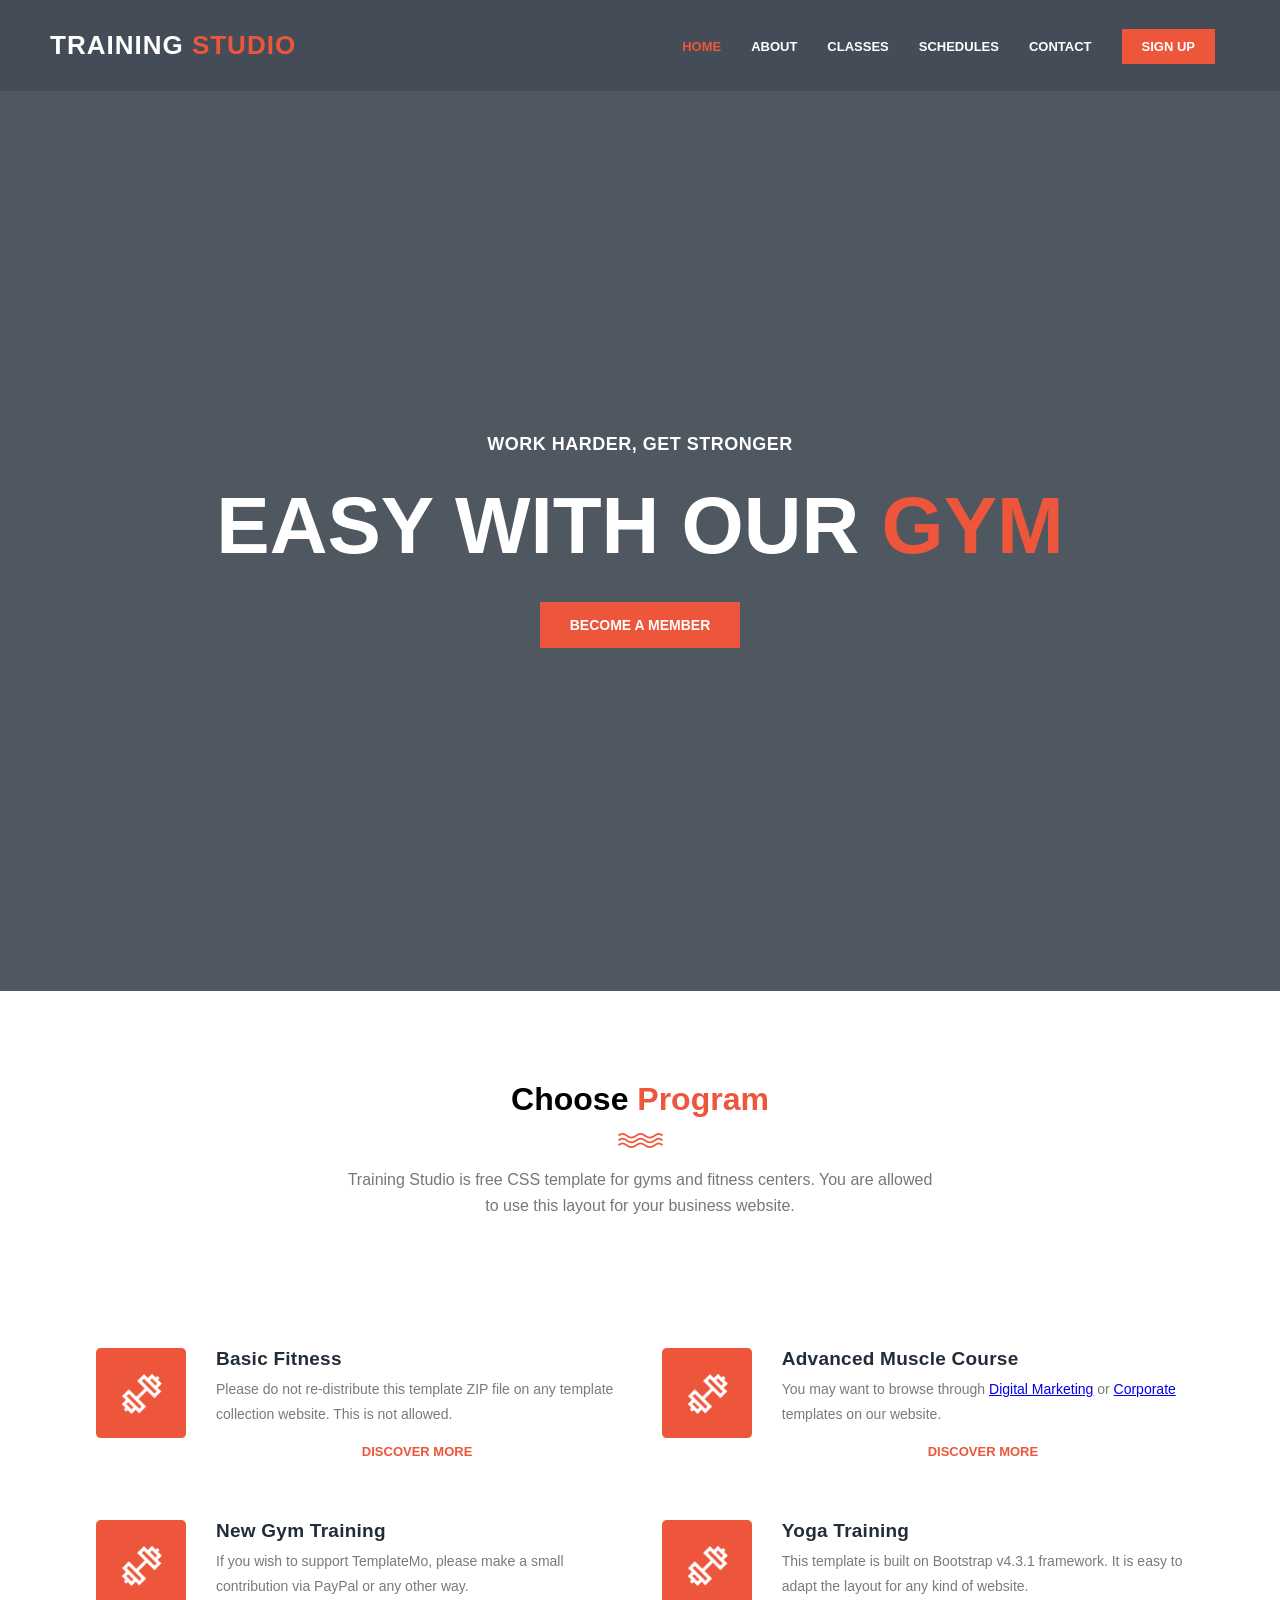
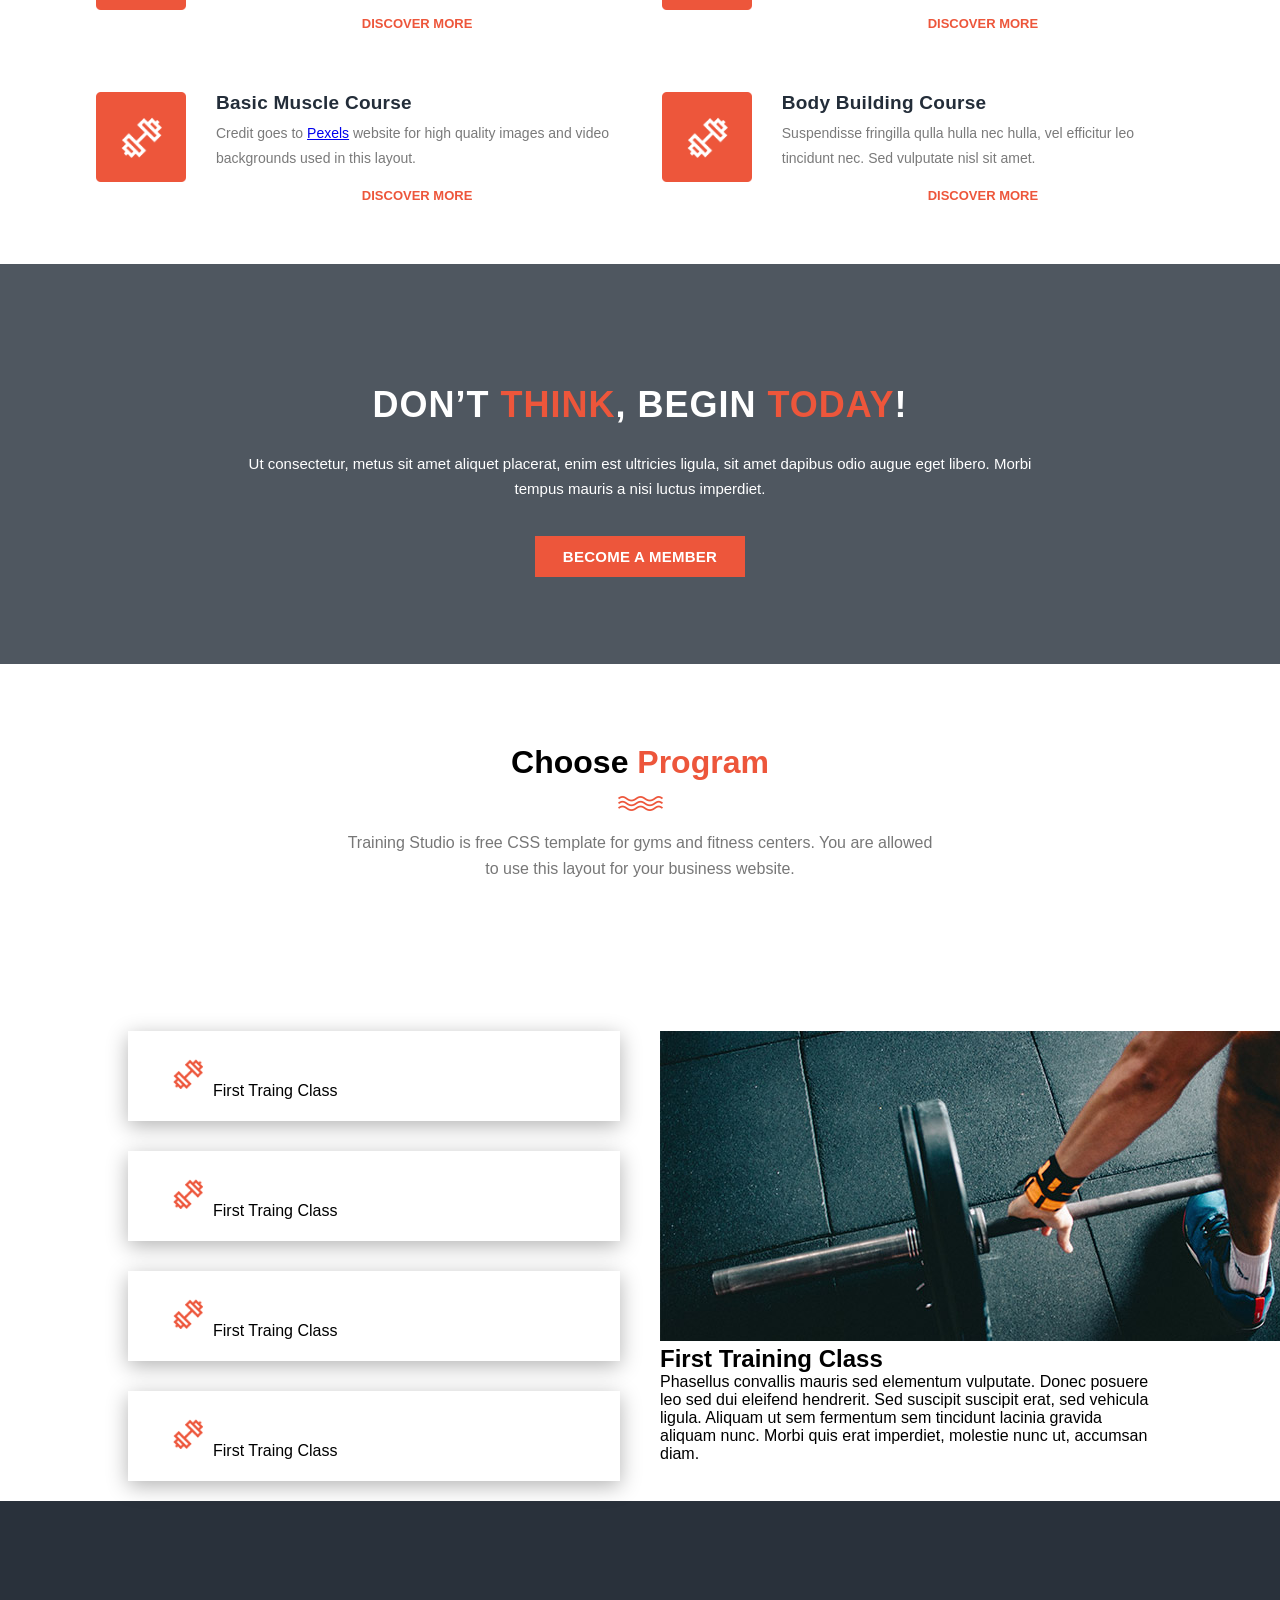
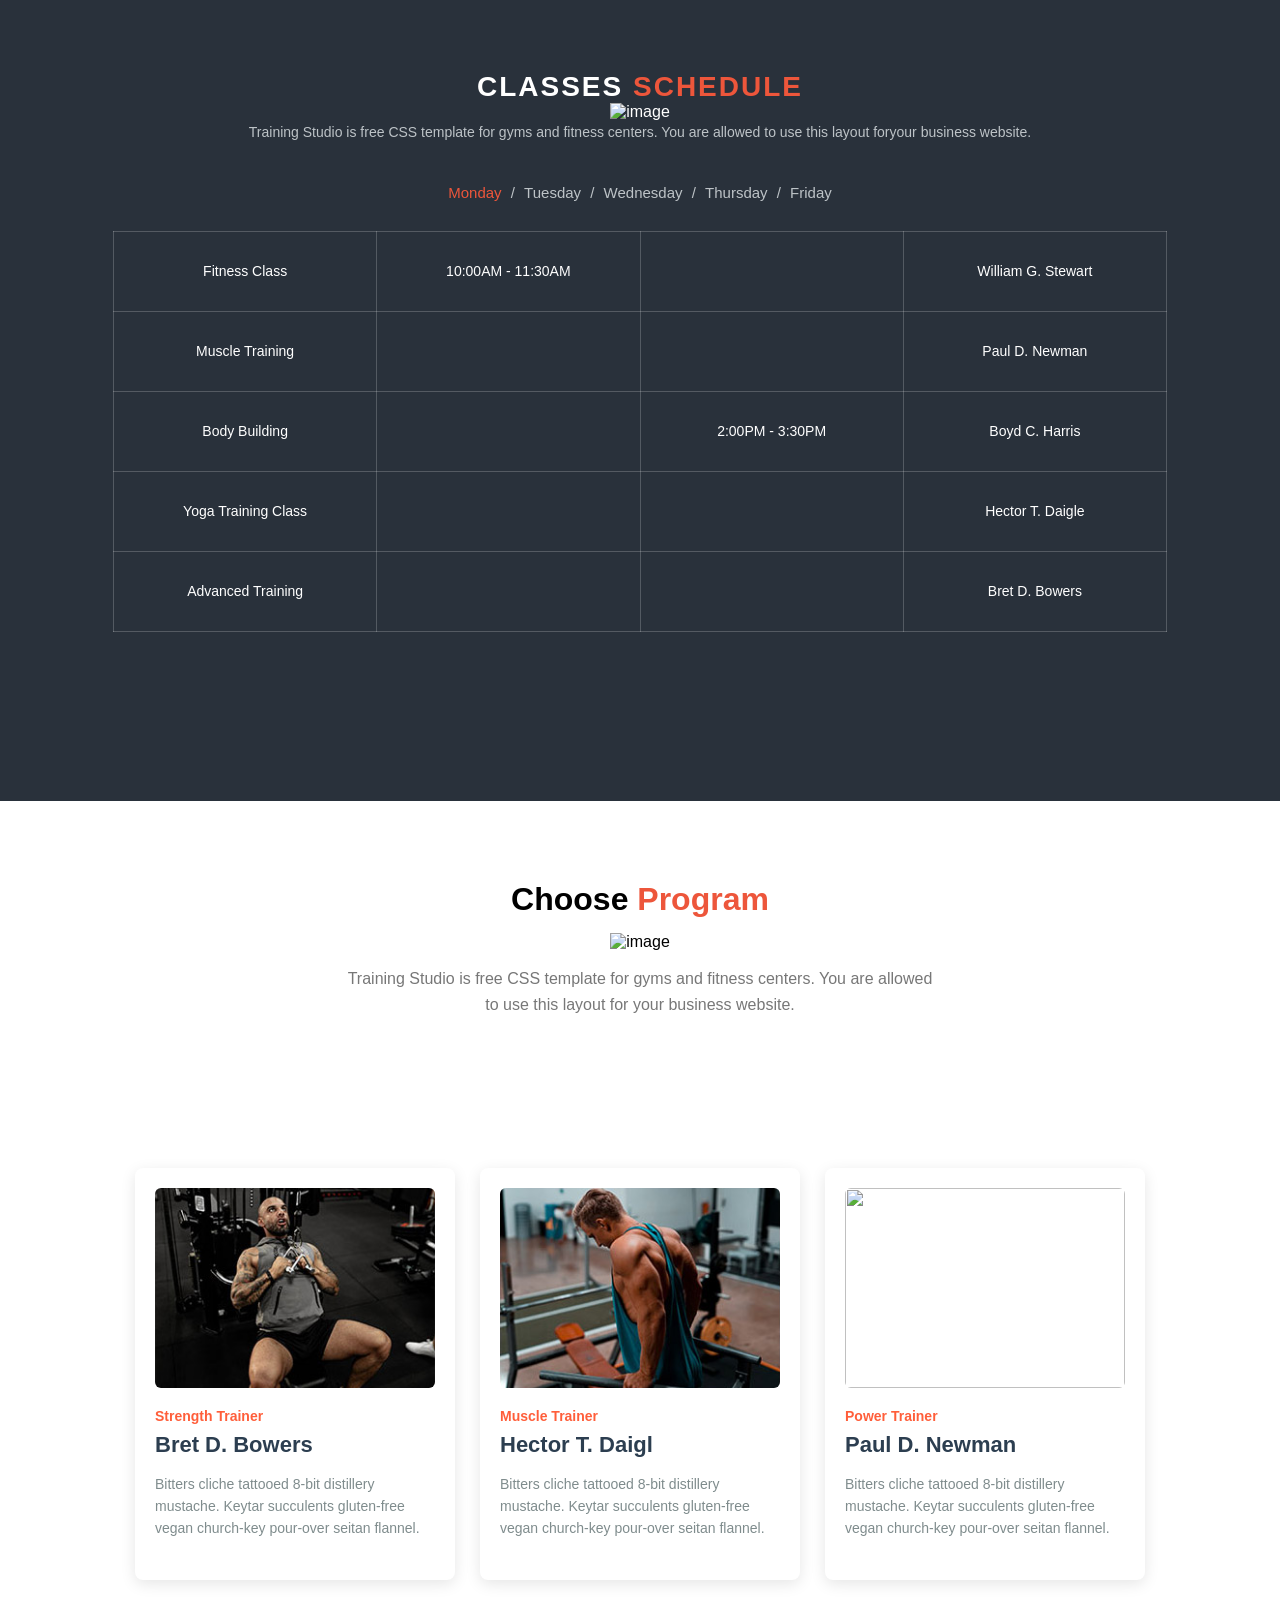
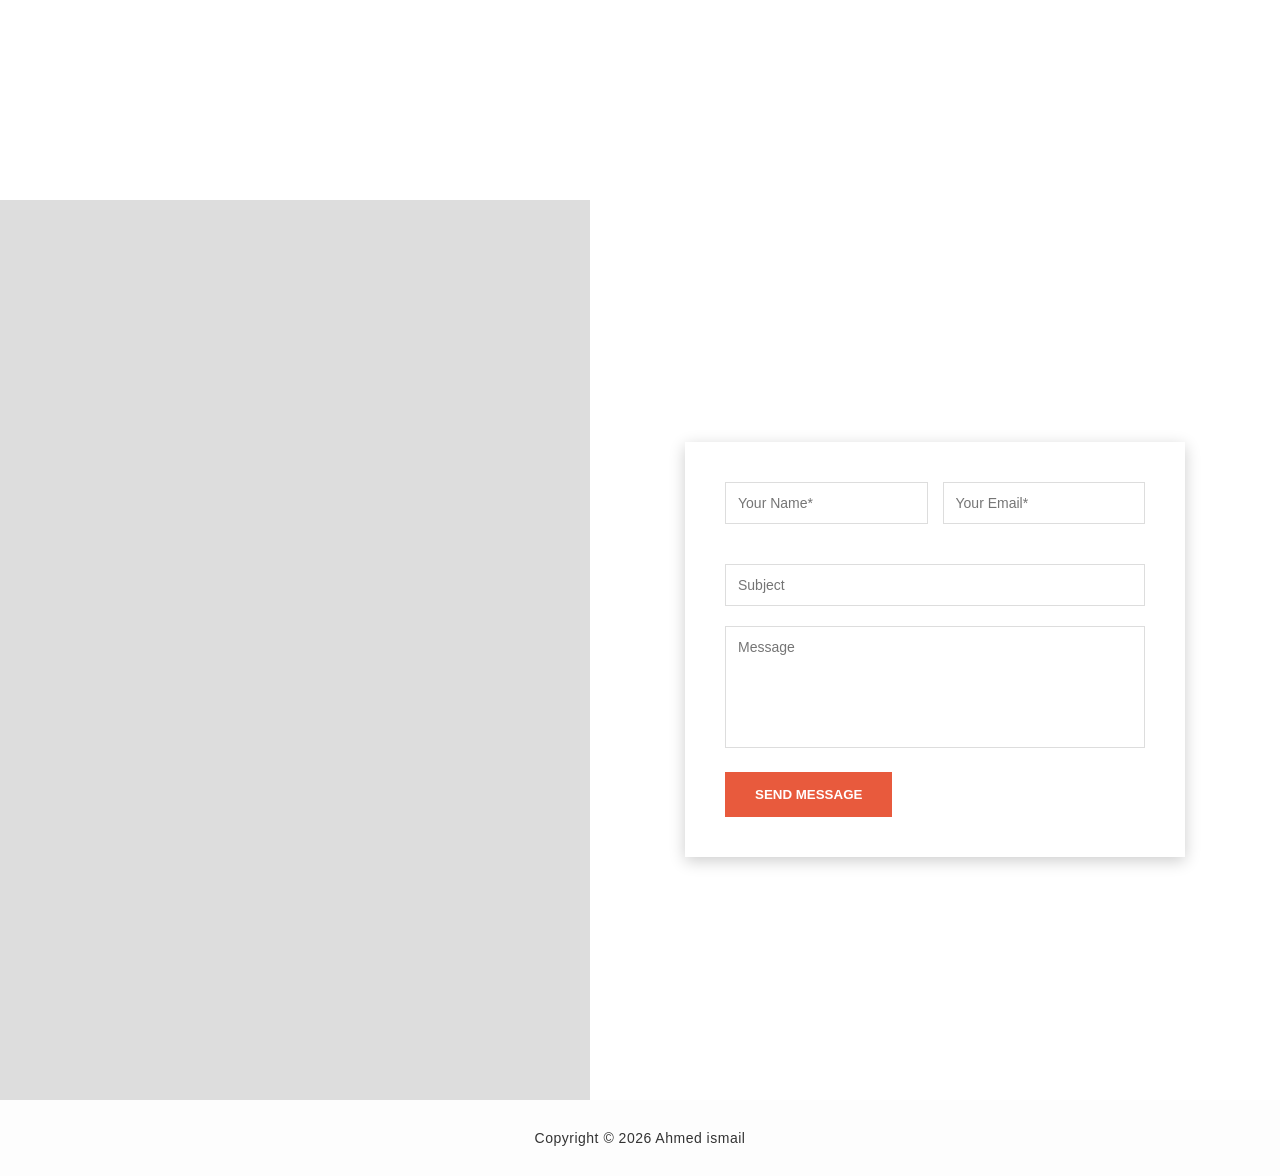
==== commit 5ef855bd: "update" ====
--- a/index.html
+++ b/index.html
@@ -779,7 +779,7 @@
             <div class="row">
                 <div class="our">
                     <h1 style="color: black;">Choose<span> Program</span></h1>
-                    <img src="/ahmed/images/line-dec.png" alt="image">
+                    <img src="/assets/images/line-dec.png" alt="image">
                     <p>Training Studio is free CSS template for gyms and fitness centers. You are allowed to use this
                         layout for
                         your business website.</p>
@@ -875,7 +875,7 @@
     <section class="classess">
         <div class="our">
             <h1>Choose<span> Program</span></h1>
-            <img src="/ahmed/images/line-dec.png" alt="image">
+            <img src="/assets/images/line-dec.png" alt="image">
             <p>Training Studio is free CSS template for gyms and fitness centers. You are allowed to use this layout for
                 your business website.</p>
         </div>
